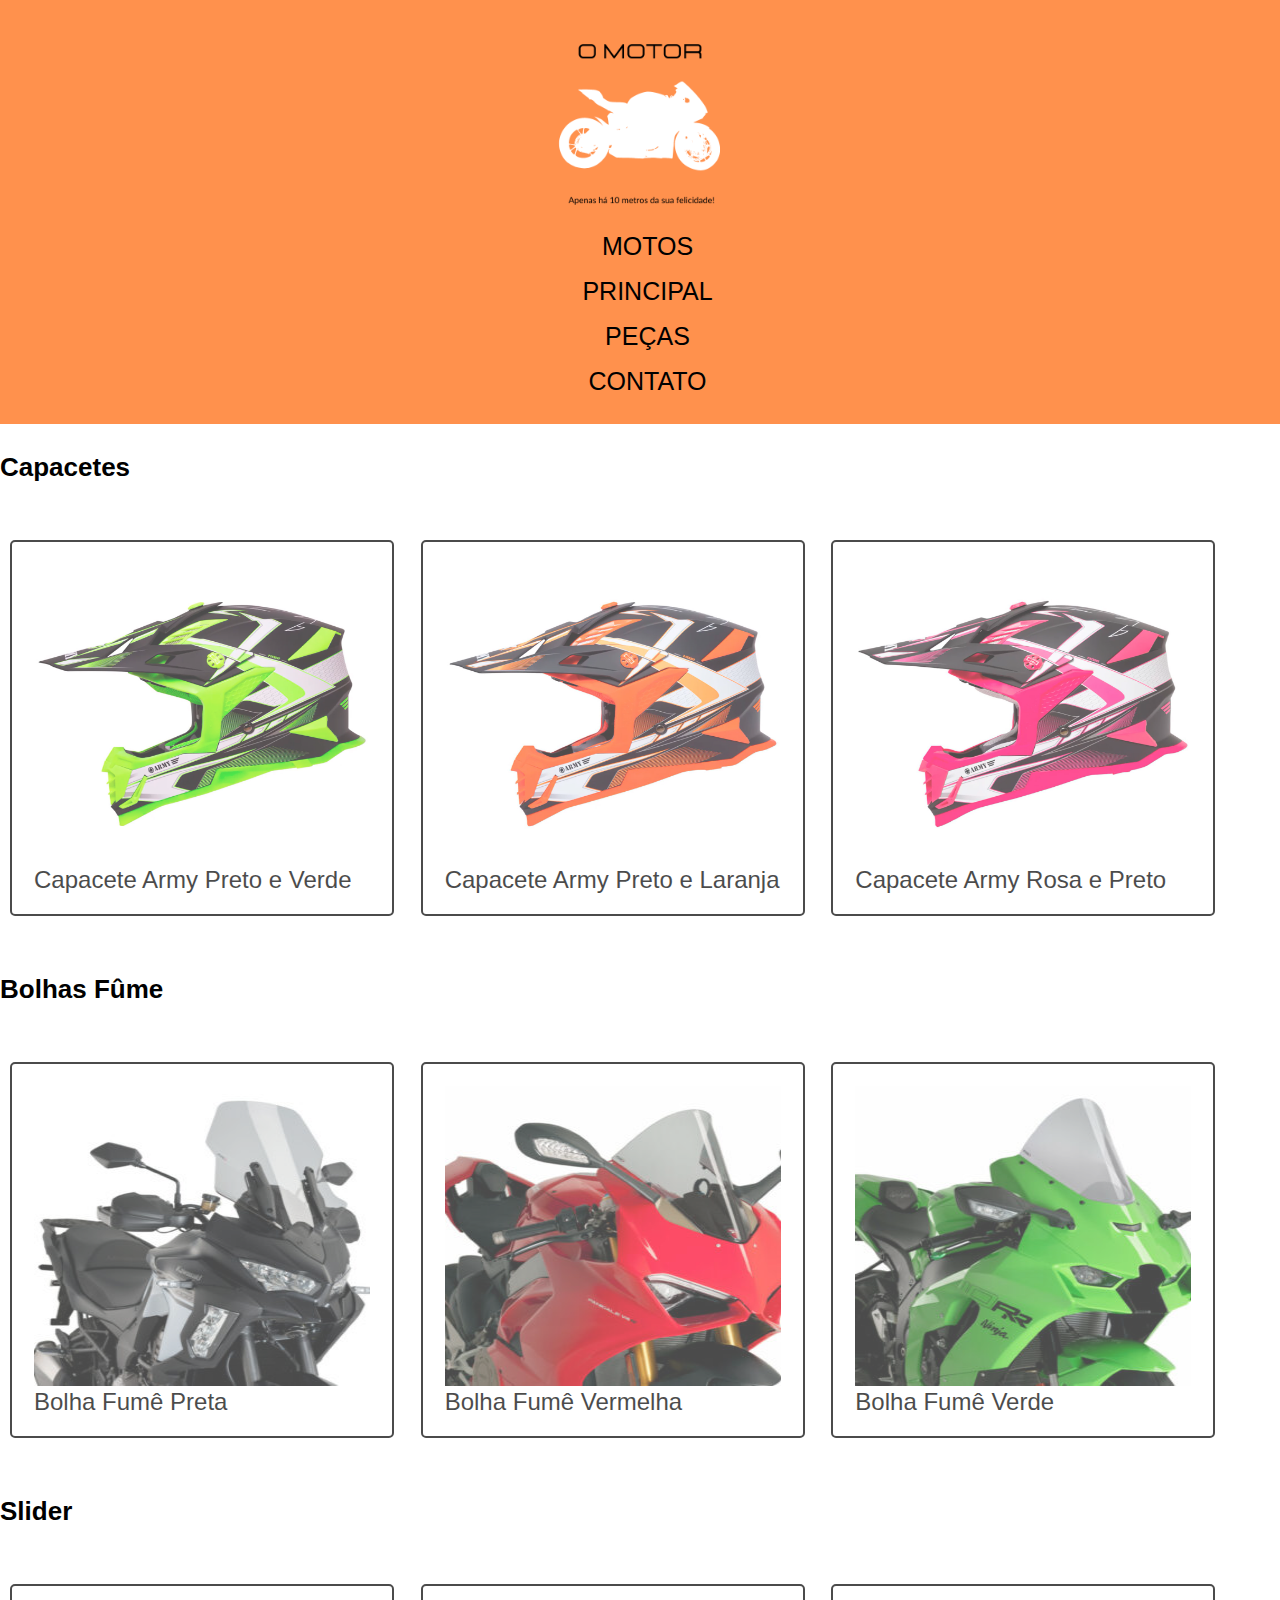
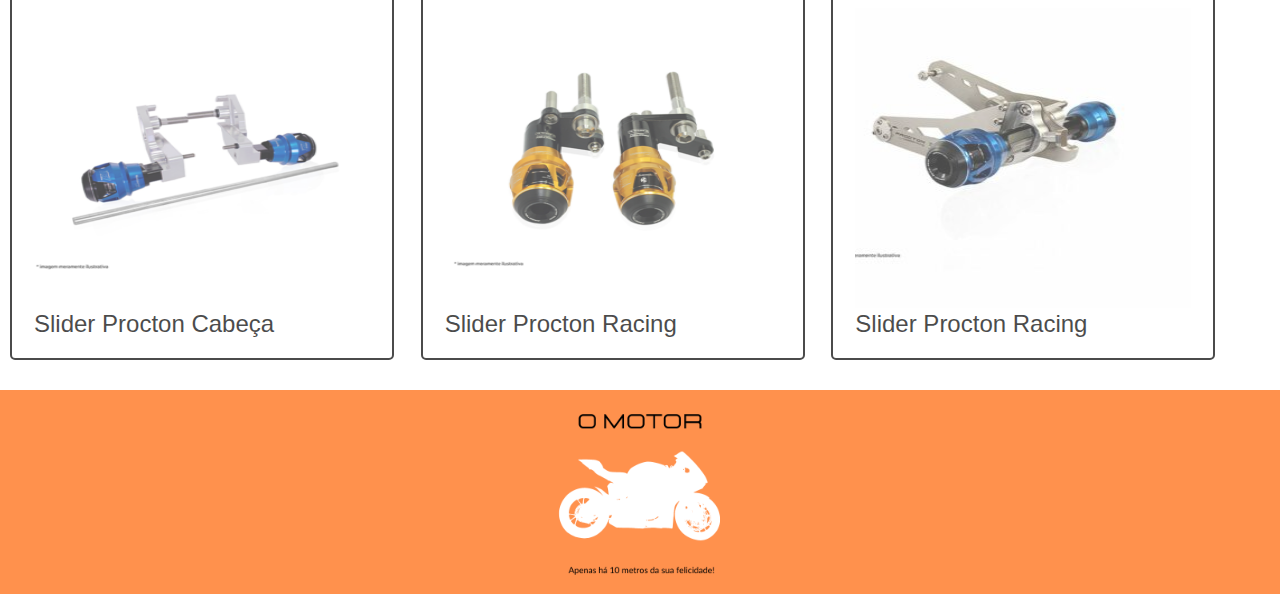
==== produtos.html @ 64445d66 "Página O Motor finalizada" ====
<!DOCTYPE html>
<html>
    <head>
        <meta charset="UTF-8">
        <meta name="viewport" content="width=device-width">
        <title>O Motor</title>

        <link rel="stylesheet" href="css/reset.css">
        <link rel="stylesheet" href="css/style.css">
    </head>

    <body>
        <header>
            <div class="caixa">
                <h1><a href="index.html"><img src="imagens/logo.png" alt="Logo do site" class="logo"></h1></a>
                <nav>
                    <ul>
                        <li><a href="motos.html">Motos</a></li>
                        <li><a href="index.html">Principal</a></li>
                        <li><a href="pecas.html">Peças</a></li>
                        <li><a href="contato.html">Contato</a></li>
                    </ul>
                </nav>
            </div>
        </header>

        <main>
            <ul class="produto">
                <h2 class="produto-categoria">Capacetes</h2>
                <li>
                    <img src="imagens/capaceteArmyPretoVerde.jpg">
                    <p class="produtoDescricao">Capacete Army Preto e Verde</p>
                </li>
                <li>
                    <img src="imagens/capaceteArmyPretoLaranja.jpg">
                    <p class="produtoDescricao">Capacete Army Preto e Laranja</p>
                </li>
                <li>
                    <img src="imagens/capaceteArmyPretoRosa.jpg">
                    <p class="produtoDescricao">Capacete Army Rosa e Preto</p>
                </li>
            </ul>
            <ul class="produto">
                <h2 class="produto-categoria">Bolhas Fûme</h2>
                <li>
                    <img src="imagens/bolhaFumePreta.jpg">
                    <p class="produtoDescricao">Bolha Fumê Preta</p>
                </li>
                <li>
                    <img src="imagens/bolhaFumeVermelha.jpg">
                    <p class="produtoDescricao">Bolha Fumê Vermelha</p>
                </li>
                <li>
                    <img src="imagens/bolhaFumeVerde.jpg">
                    <p class="produtoDescricao">Bolha Fumê Verde</p>
                </li>
            </ul>
            <ul class="produto">
                <h2 class="produto-categoria">Slider</h2>
                <li>
                    <img src="imagens/sliderProctonCabeca.png">
                    <p>Slider Procton Cabeça</p>
                </li>
                <li>
                    <img src="imagens/sliderProctonRacing.png">
                    <p>Slider Procton Racing</p>
                </li>
                <li>
                    <img src="imagens/sliderProctonCabecaHonda.jpg">
                    <p>Slider Procton Racing</p>
                </li>
            </ul>
        </main>

        <footer>
            <div class="conteudo-rodape">
                <a href="index.html"><img src="imagens/logo.png" alt="Logo do site" class="logo"></a>
            </div>
        </footer>
    </body>
</html>
---- css/style.css ----
body {
    font-family: Arial, Helvetica, sans-serif;
    font-size: 18px;
}

header {
    background: #FF914D;
    padding: 20px 0;
}

.caixa {
    position: relative;
    width: 940px;
    margin: 0 auto;
}

.logo {
    height: 200px;
    cursor: pointer;
}

nav {
    position: absolute;
    top: 150px;
    right: 0;
}

nav li {
    display: inline;
    margin: 0 0 0 15px;
    font-weight: lighter;
}

nav li {
    text-transform: uppercase;
}

nav a {
    color: #000000;
    font-size: 25px;
    text-decoration: none;
}

nav a:hover {
    color: #FFFFFF;
    text-decoration: line-through;
}

.banner {
    height: 700px;
    width: 100%;
}

.sobre {
    width: 940px;
    margin: 0 auto;
}

.imagem-sobre {
    margin: 30px 160px;
    width: 640px;
}

.imagem-sobre:hover {
    opacity: 1;
    border: 1mm ridge #FF914D;
    border-radius: 5px;
}

.titulo {
    text-align: center;
    margin: 30px 0;
    font-weight: bold;
}

.beneficios {
    width: 940px;
    margin: 0 auto;
    padding: 0 0 0 10px;
}

.conteudo-beneficios {
    width: 977px;
    margin: 0 auto;
}

.lista-beneficios {
    width: 40%;
    display: inline-block;
    vertical-align: top;
}

.imagem-beneficios {
    width: 56%;
    opacity: 0.8;
}

.imagem-beneficios:hover {
   opacity: 1;
   border: 1mm ridge #FF914D;
   border-radius: 5px;
}

.conteudo-beneficios:nth-child(n) {
   font-style: italic;
}

.lista-beneficios {
    width: 250px;
    display: inline-block;
    vertical-align: top;
}

.item {
    line-height: 1.5;
}

.localizacao {
    width: 940px;
    margin: 0 auto;
}

.mapa {
    width: 800px;
    padding: 30px 0;
    margin: 0 auto;
}

.nossasMotos {
    width: 940px;
    margin: 0 auto;
}

.video {
    cursor: pointer;
    width: 800px;
    padding: 30px 0;
    margin: 0 auto;
}

footer {
    text-align: center;
    background: #FF914D;
}

/* CSS da página Motos */
.motosDisponiveis {
   margin-bottom: 130px;
}

.moto {
    padding: 50px 10px;
}

.moto h3 {
    text-align: center;
}

.titulo-moto {
    margin: 40px 0 40px 120px;
    font-weight: bold;
}

.subtitulo-descricao {
    margin-bottom: 15px;
}

.moto img {
    float: left;
    height: 400px;
    width: 50%;
    margin-right: 60px;
    margin-left: 30px;
    border: 2px solid #ff8c00;
    border-radius: 5px;
}

.moto img:hover {
    transform: scale(1.1);
}

.botaoComprar {
    margin: 30px 150px;
    width: 260px;
    padding: 15px 0;
    background: #FF914D;
    color: #FFFFFF;
    font-weight: bold;
    font-size: 20px;
    cursor: pointer;
    transition-delay: 0.1s;
    border-radius: 5px;
}

.botaoComprar:hover {
    transform: scale(1.1);
    background: #ff8c00;
}

/* CSS da página Peças */
.peca {
    width: 940px;
    margin: 0 auto;
}

.pecas-categoria {
    font-weight: bold;
    margin: 40px 0 0 20px;
    font-size: 26px;
}

.peca li {
    display: inline-block;
    width: 28%;
    padding: 16px 8px;
    border: 2px solid black;
    border-radius: 5px;
    box-sizing: border-box;
    margin: 40px 20px;
}

.peca li:hover {
    transform: scale(1.1);
    cursor: pointer;
}

.peca li:active {
    border-color: #FF4500;
}

.peca img {
    height: 300px;
    width: 100%;
}

.peca ul li p {
    text-align: center;
}

/* CSS da página de Produtos */

.produto  {
    width: 940px;
    margin: 0 auto;
}

.produto li {
    display: inline-block;
    width: 28%;
    padding: 16px 14px;
    border: 2px solid black;
    border-radius: 5px;
    box-sizing: border-box;
    margin: 40px 20px;
    opacity: 0.7;
}

.produto li:hover {
    transform: scale(1.1);
    border-color: #FF8C00;
    opacity: 1;
}

.produto-categoria {
    font-weight: bold;
    margin: 40px 0 0 20px;
    font-size: 26px;
}

.produto img {
    height: 300px;
    width: 100%;
}

/* CSS da página Contato */
form {
    padding: 30px;
}

form label, form legend {
    display: block;
    font-size: 18px;
    margin: 20px 0;
}

.inputTexto {
    display: block;
    padding: 10px 25px;
    width: 40%;
    margin: 20px 0;
    border-radius: 5px;
    font-size: 18px;
    opacity: 0.8;
}

.inputTexto:focus {
    opacity: 1;
}

form img {
    float: right;
    height: 400px;
    width: 38%;
    margin: 20px 10px;
    border-radius: 5px;
    cursor: not-allowed;
}

select {
    padding: 10px 25px;
    font-size: 18px;
    opacity: 0.8;
}

select:focus {
    opacity: 1;
}

.botaoMensagem {
    margin: 30px 50px;
    padding: 15px 80px;
    font-size: 18px;
    background: #FF4500;
    color: #FFFFFF;
    border-radius: 5px;
    font-weight: bold;
    transition: 3s;
}

.botaoMensagem:hover {
    cursor: pointer;
    transform: scale(1.1);
    background: #FFD700;
}

@media screen and (max-width: 767px) {
   .caixa, .sobre, .imagem-sobre, .beneficios, .conteudo-beneficios, .localizacao, .mapa, .nossasMotos, .video {
       width: auto;
    } 

    .caixa {
        text-align: center;
    }

    .sobre {
        text-align: center;
        line-height: 1.3;
        padding: 20px 10px;
    }

    nav {
        position: static;
    }

    nav li {
        display: block;
        text-align: center;
        padding: 10px 4px;
    }

    .banner {
        height: 300px;
        width: 100%;
    }

    .imagem-sobre {
        margin: 20px 0;
        height: 200px;
        width: 90%;
    }

    .conteudo-beneficios {
        text-align: center;
        line-height: 1.3;
    }

    .imagem-beneficios {
        margin: 20px 0;
        width: 90%;
    }

    .localizacao {
        text-align: center;
        line-height: 1.3;
        padding: 0 10px;
    }

    .mapa iframe {
        height: 200px;
    }

    .nossasMotos {
        text-align: center;
        padding: 0 10px;
    }

    .video iframe {
        height: 200px;
    }

    /* Responsividade da página Motos */
    .motosDisponiveis, .moto {
        width: auto;
        margin: 20px 0;
    }

    .moto {
        display: block;
        padding: 4px 10px;
        width: auto;
        text-align: center;
    }

    .moto img {
        height: 232px;
        width: 90%;
        margin-bottom: 30px;
    }

    .moto p {
        text-align: center;
        line-height: 1.3;
    }

    .titulo-moto {
        margin: 17px 30px;
    }

    .botaoComprar {
        width: 70%;
        margin: 20px 0;
    }

    /* CSS da página Peças */
    .peca {
        width: auto;
    }

    .pecas-categoria {
        text-align: center;
        margin: 30px 0;
    }

    .peca li {
        display: block;
        width: 87%;
        margin: 30px auto;
    }

    /* Responsividade página Produtos */

    .produto {
        width: auto;
    }

    .produto-categoria {
        text-align: center;
        margin: 30px 0;
    }

    .produto li {
        display: block;
        width: 87%;
        margin: 30px auto;
    }

    /* CSS da página de Contato */
    .inputTexto {
        display: block;
        width: 70%;
    }

    form img {
        display: none;
    }

    .botaoMensagem {
        margin: 20px;
        padding: 15px;
    }
}

@media screen and (min-width: 768px) and (max-width: 1280px){
    body {
        font-size: 24px;
    }
    
    .caixa, .sobre, .imagem-sobre, .beneficios, .conteudo-beneficios, .localizacao, .mapa, .nossasMotos, .video {
        width: auto;
     } 
 
     .caixa {
        text-align: center;
     }

     .banner {
        height: 400px;
     }
 
     .sobre {
        text-align: center;
        line-height: 1.3;
        padding: 10px 18px;
     }
 
     nav {
         position: static;
     }
 
     nav li {
         display: block;
         text-align: center;
         padding: 10px 4px;
     }
 
     .banner {
         height: 450px;
         width: 100%;
     }
 
     .imagem-sobre {
         margin: 20px 0;
         height: 300px;
         width: 90%;
     }

     .conteudo-beneficios {
        padding: 10px 45px;
     }

     .lista-beneficios {
         width: 260px;
     }

     .imagem-beneficios {
        width: 59%;
     }
 
     .localizacao {
         text-align: center;
         line-height: 1.3;
     }
 
     .mapa iframe {
         height: 400px;
     }
 
     .nossasMotos {
        text-align: center;
        padding: 10px 18px;
     }

     /* Responsividade da página Motos */
     .motosDisponiveis, .moto {
        width: auto;
        margin: 20px 0;
    }

    .moto {
        display: block;
        padding: 10px 18px;
        width: auto;
        text-align: center;
    }

    .moto img {
        height: 400px;
        width: 90%;
        margin-bottom: 30px;
    }

    .moto p {
        text-align: center;
        line-height: 1.3;
    }

    .titulo-moto {
        margin: 17px 30px;
    }

    .botaoComprar {
        width: 40%;
        margin: 20px 0;
        font-size: 24px;
    }

     /* CSS da página Peças */
    .peca {
        width: auto;
    }

    .peca li {
        display: inline-block;
        width: 30%;
        margin: 30px 10px;
        padding: 28px;
    }

    /* Responsividade página Produtos */

    .produto {
        width: auto;
    }

    .produto-categoria {
        margin: 30px 0;
    }

    .produto li {
        display: inline-block;
        width: 30%;
        margin: 30px 10px;
        padding: 22px;
    }

    /* CSS da página de Contato */

    form img {
        height: 300px;
        width: 43%;
    }
}
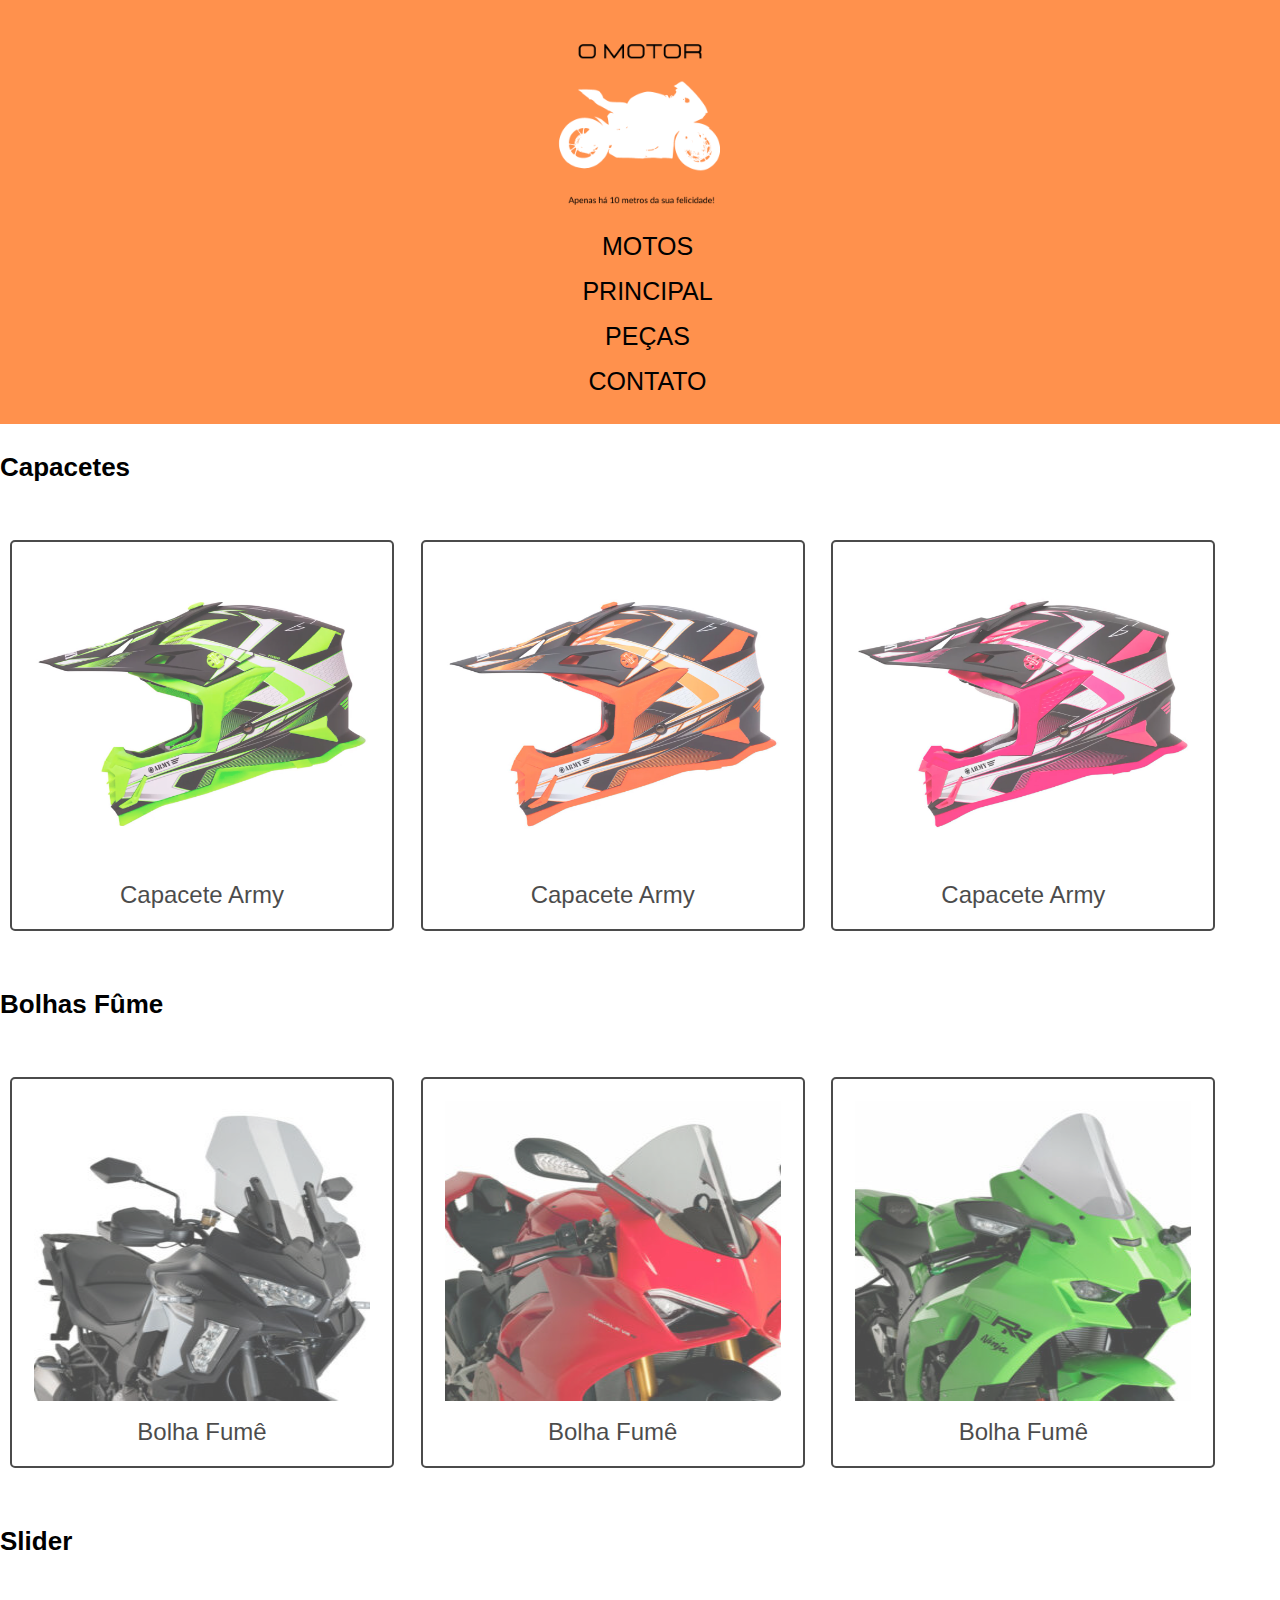
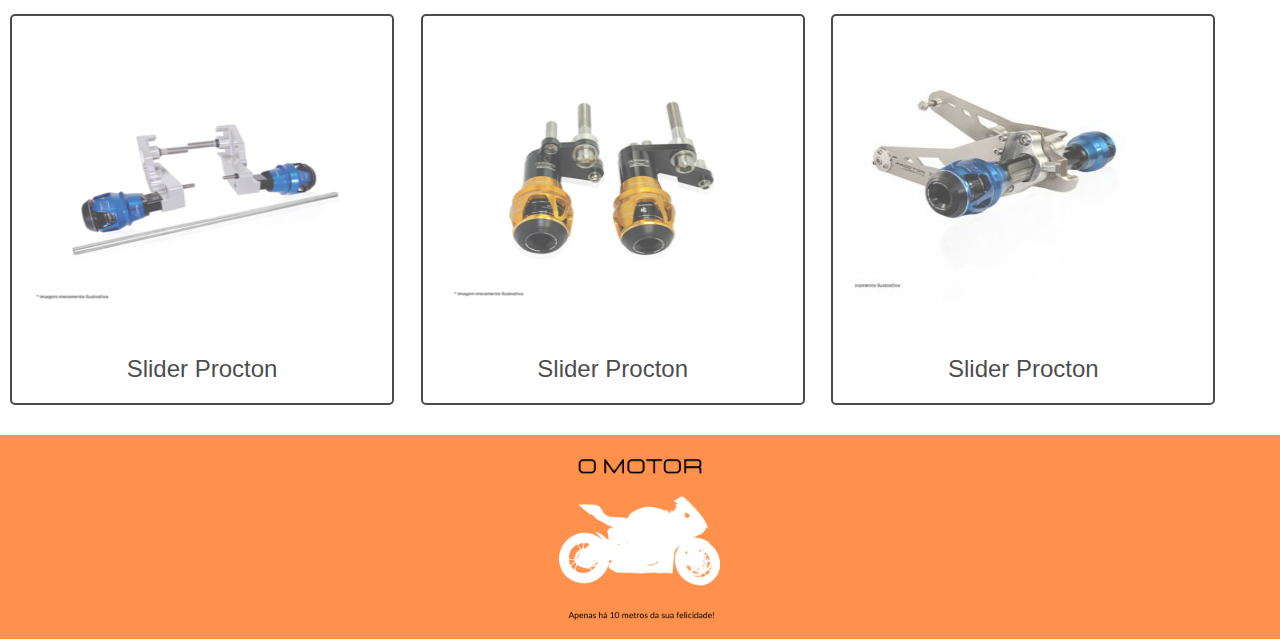
==== commit 6d2a2d16: "Alterações nos nomes dos produtos e peças e criação da classe peca-descricao e produto-descricao" ====
--- a/produtos.html
+++ b/produtos.html
@@ -29,45 +29,45 @@
                 <h2 class="produto-categoria">Capacetes</h2>
                 <li>
                     <img src="imagens/capaceteArmyPretoVerde.jpg">
-                    <p class="produtoDescricao">Capacete Army Preto e Verde</p>
+                    <p class="produto-descricao">Capacete Army</p>
                 </li>
                 <li>
                     <img src="imagens/capaceteArmyPretoLaranja.jpg">
-                    <p class="produtoDescricao">Capacete Army Preto e Laranja</p>
+                    <p class="produto-descricao">Capacete Army</p>
                 </li>
                 <li>
                     <img src="imagens/capaceteArmyPretoRosa.jpg">
-                    <p class="produtoDescricao">Capacete Army Rosa e Preto</p>
+                    <p class="produto-descricao">Capacete Army</p>
                 </li>
             </ul>
             <ul class="produto">
                 <h2 class="produto-categoria">Bolhas Fûme</h2>
                 <li>
                     <img src="imagens/bolhaFumePreta.jpg">
-                    <p class="produtoDescricao">Bolha Fumê Preta</p>
+                    <p class="produto-descricao">Bolha Fumê</p>
                 </li>
                 <li>
                     <img src="imagens/bolhaFumeVermelha.jpg">
-                    <p class="produtoDescricao">Bolha Fumê Vermelha</p>
+                    <p class="produto-descricao">Bolha Fumê</p>
                 </li>
                 <li>
                     <img src="imagens/bolhaFumeVerde.jpg">
-                    <p class="produtoDescricao">Bolha Fumê Verde</p>
+                    <p class="produto-descricao">Bolha Fumê</p>
                 </li>
             </ul>
             <ul class="produto">
                 <h2 class="produto-categoria">Slider</h2>
                 <li>
                     <img src="imagens/sliderProctonCabeca.png">
-                    <p>Slider Procton Cabeça</p>
+                    <p class="produto-descricao">Slider Procton</p>
                 </li>
                 <li>
                     <img src="imagens/sliderProctonRacing.png">
-                    <p>Slider Procton Racing</p>
+                    <p class="produto-descricao">Slider Procton</p>
                 </li>
                 <li>
                     <img src="imagens/sliderProctonCabecaHonda.jpg">
-                    <p>Slider Procton Racing</p>
+                    <p class="produto-descricao">Slider Procton</p>
                 </li>
             </ul>
         </main>
--- a/css/style.css
+++ b/css/style.css
@@ -217,6 +217,7 @@
     border-radius: 5px;
     box-sizing: border-box;
     margin: 40px 20px;
+    text-align: center;
 }
 
 .peca li:hover {
@@ -235,6 +236,10 @@
 
 .peca ul li p {
     text-align: center;
+}
+
+.peca-descricao {
+    margin-top: 15px;
 }
 
 /* CSS da página de Produtos */
@@ -253,6 +258,7 @@
     box-sizing: border-box;
     margin: 40px 20px;
     opacity: 0.7;
+    text-align: center;
 }
 
 .produto li:hover {
@@ -265,6 +271,10 @@
     font-weight: bold;
     margin: 40px 0 0 20px;
     font-size: 26px;
+}
+
+.produto-descricao {
+    margin-top: 15px;
 }
 
 .produto img {
